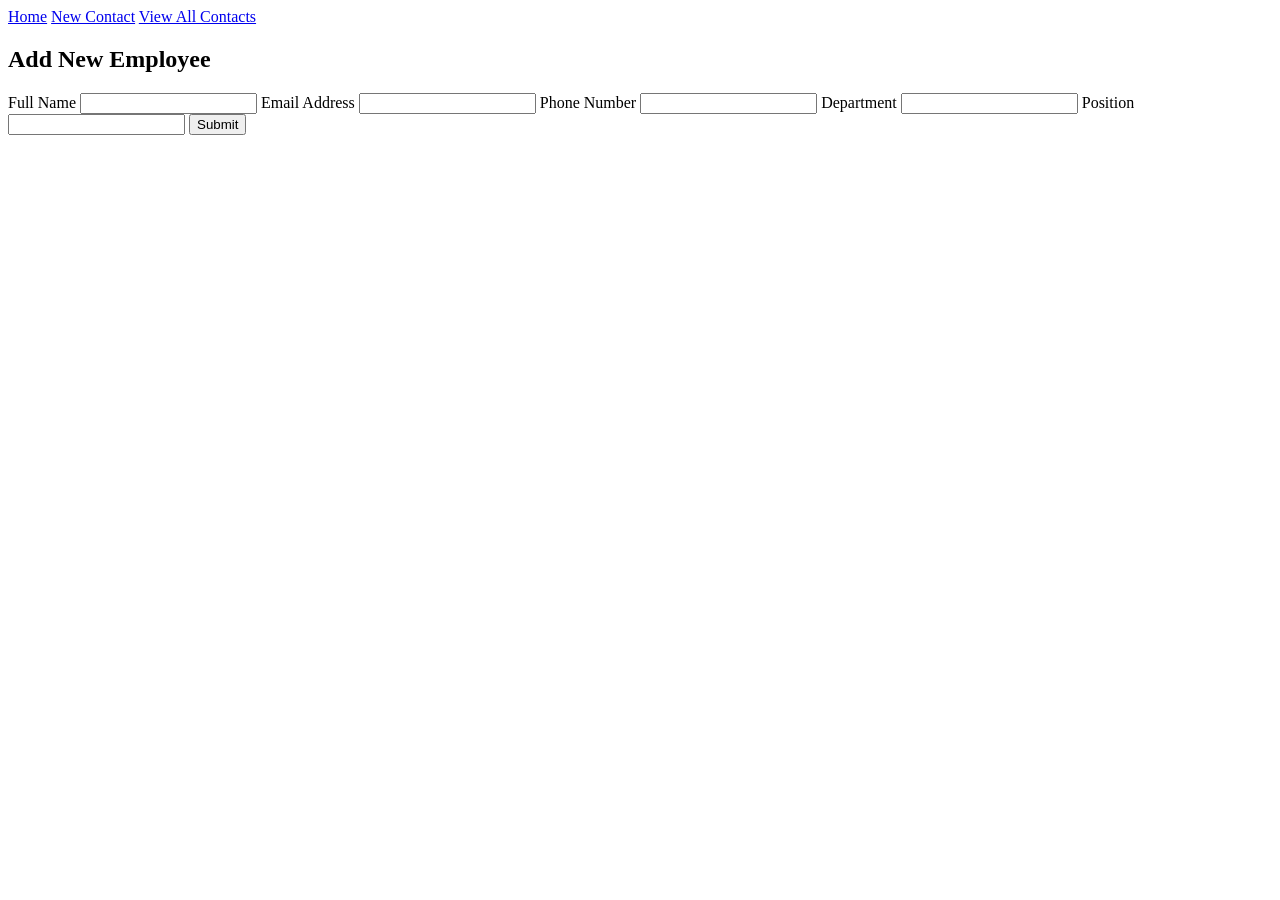
==== new-contact.html @ 43a386cb "added new contact page" ====
<!DOCTYPE html>
<html>
<head>
<title>New Contact</title>
<link rel="stylesheet" href="styles.css">
</head>

<body>

<nav>
<a href="index.html">Home</a>
<a href="new-contact.html">New Contact</a>
<a href="view-contacts.html">View All Contacts</a>
</nav>

<h2>Add New Employee</h2>

<form>

<label>Full Name</label>
<input type="text" required>

<label>Email Address</label>
<input type="email" required>

<label>Phone Number</label>
<input type="tel">

<label>Department</label>
<input type="text">

<label>Position</label>
<input type="text">

<button type="submit">Submit</button>

</form>

</body>
</html>
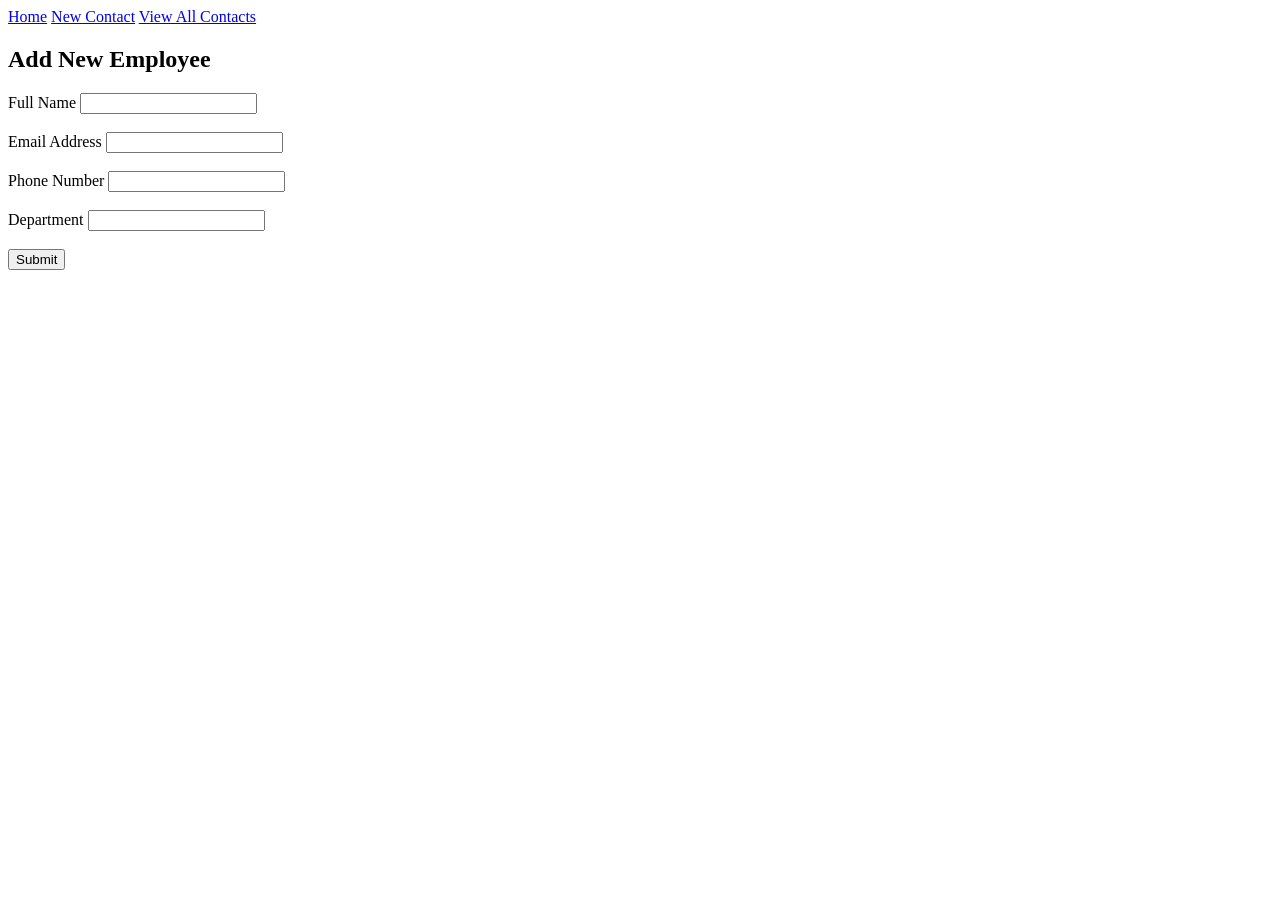
==== commit 96283733: "Added a view-contact page" ====
--- a/new-contact.html
+++ b/new-contact.html
@@ -18,19 +18,16 @@
 <form>
 
 <label>Full Name</label>
-<input type="text" required>
+<input type="text" required><br><br>
 
 <label>Email Address</label>
-<input type="email" required>
+<input type="email" required><br><br>
 
 <label>Phone Number</label>
-<input type="tel">
+<input type="tel"><br><br>
 
 <label>Department</label>
-<input type="text">
-
-<label>Position</label>
-<input type="text">
+<input type="text"><br><br>
 
 <button type="submit">Submit</button>
 
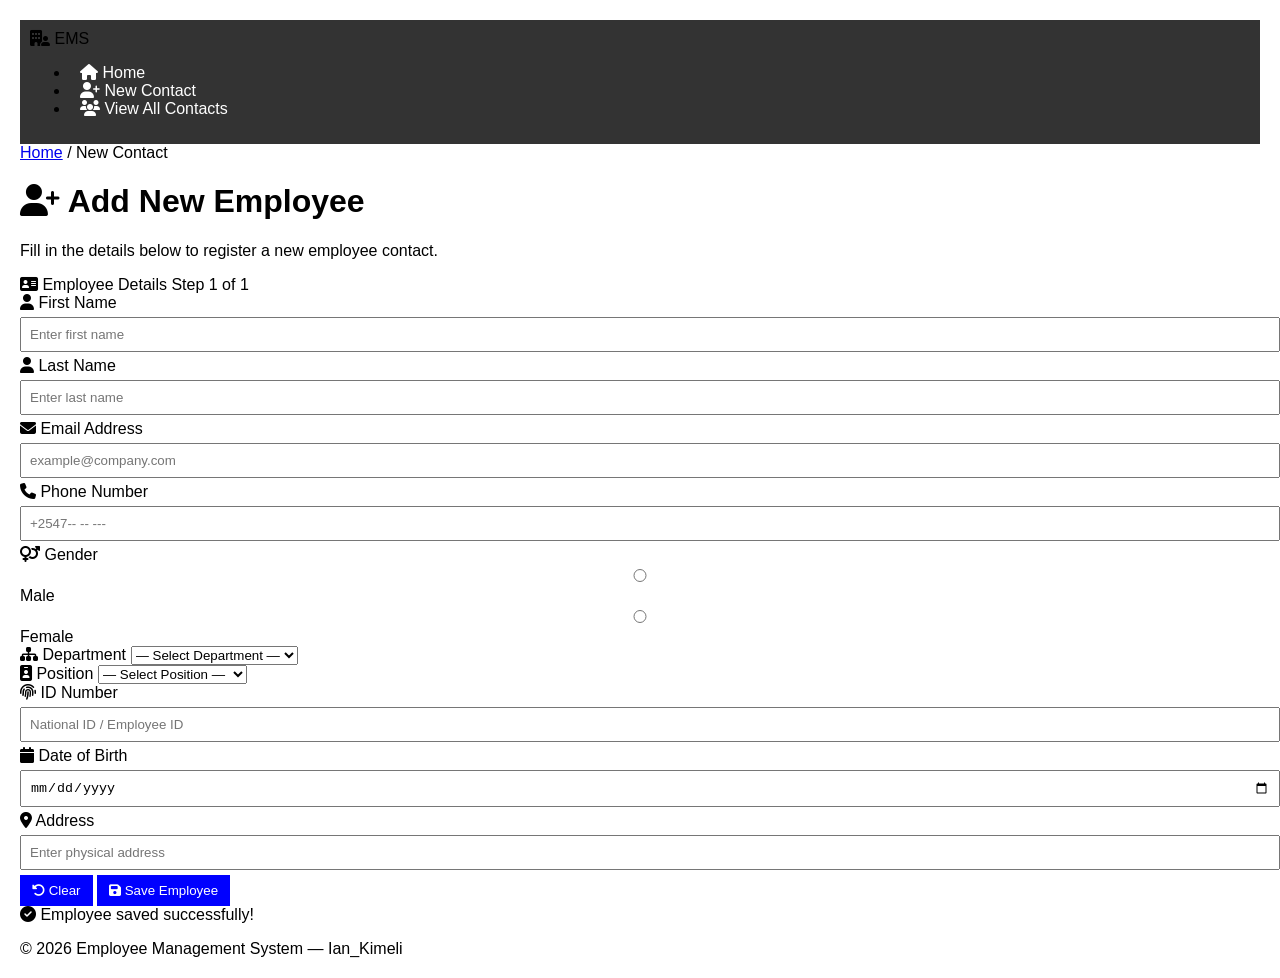
==== commit d21e912e: "modified index and new-contact pages" ====
--- a/new-contact.html
+++ b/new-contact.html
@@ -1,37 +1,145 @@
 <!DOCTYPE html>
-<html>
+<html lang="en">
 <head>
-<title>New Contact</title>
-<link rel="stylesheet" href="styles.css">
+  <meta charset="UTF-8" />
+  <meta name="viewport" content="width=device-width, initial-scale=1.0"/>
+  <title>New Contact — EMS</title>
+  <link rel="stylesheet" href="style.css" />
+  <link href="https://fonts.googleapis.com/css2?family=Sora:wght@300;400;600;700&family=JetBrains+Mono:wght@400;600&display=swap" rel="stylesheet"/>
+  <link rel="stylesheet" href="https://cdnjs.cloudflare.com/ajax/libs/font-awesome/6.5.0/css/all.min.css"/>
 </head>
-
 <body>
 
-<nav>
-<a href="index.html">Home</a>
-<a href="new-contact.html">New Contact</a>
-<a href="view-contacts.html">View All Contacts</a>
-</nav>
+  <!-- NAV -->
+  <nav class="navbar">
+    <div class="nav-brand">
+      <span class="brand-icon"><i class="fa-solid fa-building-user"></i></span>
+      <span class="brand-text">EMS</span>
+    </div>
+    <ul class="nav-links">
+      <li><a href="index.html"><i class="fa-solid fa-house"></i> Home</a></li>
+      <li><a href="new-contact.html" class="active"><i class="fa-solid fa-user-plus"></i> New Contact</a></li>
+      <li><a href="view-contact.html"><i class="fa-solid fa-users"></i> View All Contacts</a></li>
+    </ul>
+  </nav>
 
-<h2>Add New Employee</h2>
+  <!-- PAGE HEADER -->
+  <div class="page-header">
+    <div class="page-header-inner">
+      <div class="page-breadcrumb"><a href="index.html">Home</a> / New Contact</div>
+      <h1 class="page-title"><i class="fa-solid fa-user-plus"></i> Add New Employee</h1>
+      <p class="page-sub">Fill in the details below to register a new employee contact.</p>
+    </div>
+  </div>
 
-<form>
+  <!-- FORM SECTION -->
+  <section class="form-section">
+    <div class="form-wrapper">
+      <div class="form-card">
+        <div class="form-card-header">
+          <span><i class="fa-solid fa-address-card"></i> Employee Details</span>
+          <span class="form-step">Step 1 of 1</span>
+        </div>
 
-<label>Full Name</label>
-<input type="text" required><br><br>
+        <div class="form-body">
+          <div class="form-row two-col">
+            <div class="form-group">
+              <label for="firstname"><i class="fa-solid fa-user"></i> First Name</label>
+              <input type="text" id="firstname" placeholder="Enter first name" />
+            </div>
+            <div class="form-group">
+              <label for="lastname"><i class="fa-solid fa-user"></i> Last Name</label>
+              <input type="text" id="lastname" placeholder="Enter last name" />
+            </div>
+          </div>
 
-<label>Email Address</label>
-<input type="email" required><br><br>
+          <div class="form-row two-col">
+            <div class="form-group">
+              <label for="email"><i class="fa-solid fa-envelope"></i> Email Address</label>
+              <input type="email" id="email" placeholder="example@company.com" />
+            </div>
+            <div class="form-group">
+              <label for="phone"><i class="fa-solid fa-phone"></i> Phone Number</label>
+              <input type="tel" id="phone" placeholder="+2547-- -- ---" />
+            </div>
+          </div>
 
-<label>Phone Number</label>
-<input type="tel"><br><br>
+          <div class="form-row">
+            <div class="form-group">
+              <label><i class="fa-solid fa-venus-mars"></i> Gender</label>
+              <div class="radio-group">
+                <label class="radio-label">
+                  <input type="radio" name="gender" value="male" /> Male
+                </label>
+                <label class="radio-label">
+                  <input type="radio" name="gender" value="female" /> Female
+                </label>
+              </div>
+            </div>
+          </div>
 
-<label>Department</label>
-<input type="text"><br><br>
+          <div class="form-row two-col">
+            <div class="form-group">
+              <label for="department"><i class="fa-solid fa-sitemap"></i> Department</label>
+              <select id="department">
+                <option value="">— Select Department —</option>
+                <option>Information Technology</option>
+                <option>Human Resources</option>
+                <option>Finance</option>
+                <option>Operations</option>
+                <option>Marketing</option>
+              </select>
+            </div>
+            <div class="form-group">
+              <label for="position"><i class="fa-solid fa-id-badge"></i> Position</label>
+              <select id="position">
+                <option value="">— Select Position —</option>
+                <option>Software Engineer</option>
+                <option>HR Manager</option>
+                <option>Accountant</option>
+                <option>Operations Lead</option>
+                <option>Marketing Analyst</option>
+                <option>System Administrator</option>
+              </select>
+            </div>
+          </div>
 
-<button type="submit">Submit</button>
+          <div class="form-row two-col">
+            <div class="form-group">
+              <label for="idnumber"><i class="fa-solid fa-fingerprint"></i> ID Number</label>
+              <input type="text" id="idnumber" placeholder="National ID / Employee ID" />
+            </div>
+            <div class="form-group">
+              <label for="dob"><i class="fa-solid fa-calendar"></i> Date of Birth</label>
+              <input type="date" id="dob" />
+            </div>
+          </div>
 
-</form>
+          <div class="form-row">
+            <div class="form-group">
+              <label for="address"><i class="fa-solid fa-location-dot"></i> Address</label>
+              <input type="text" id="address" placeholder="Enter physical address" />
+            </div>
+          </div>
 
+          <div class="form-actions">
+            <button type="button" class="btn btn-ghost" onclick="clearForm()"><i class="fa-solid fa-rotate-left"></i> Clear</button>
+            <button type="button" class="btn btn-primary" onclick="submitForm()"><i class="fa-solid fa-floppy-disk"></i> Save Employee</button>
+          </div>
+        </div>
+      </div>
+    </div>
+  </section>
+
+  <!-- SUCCESS TOAST -->
+  <div class="toast" id="toast">
+    <i class="fa-solid fa-circle-check"></i> Employee saved successfully!
+  </div>
+
+  <footer class="footer">
+    <p>&copy; 2026 Employee Management System &mdash; Ian_Kimeli</p>
+  </footer>
+
+  <script src="main.js"></script>
 </body>
 </html>
--- a/style.css
+++ b/style.css
@@ -0,0 +1,42 @@
+body{
+font-family: Arial;
+margin:20px;
+}
+
+nav{
+background:#333;
+padding:10px;
+}
+
+nav a{
+color:white;
+margin:10px;
+text-decoration:none;
+}
+
+form{
+width:300px;
+}
+
+input{
+width:100%;
+padding:8px;
+margin:5px 0;
+}
+
+button{
+padding:8px 12px;
+background:blue;
+color:white;
+border:none;
+}
+
+table{
+border-collapse:collapse;
+width:80%;
+}
+
+table, th, td{
+border:1px solid black;
+padding:8px;
+}
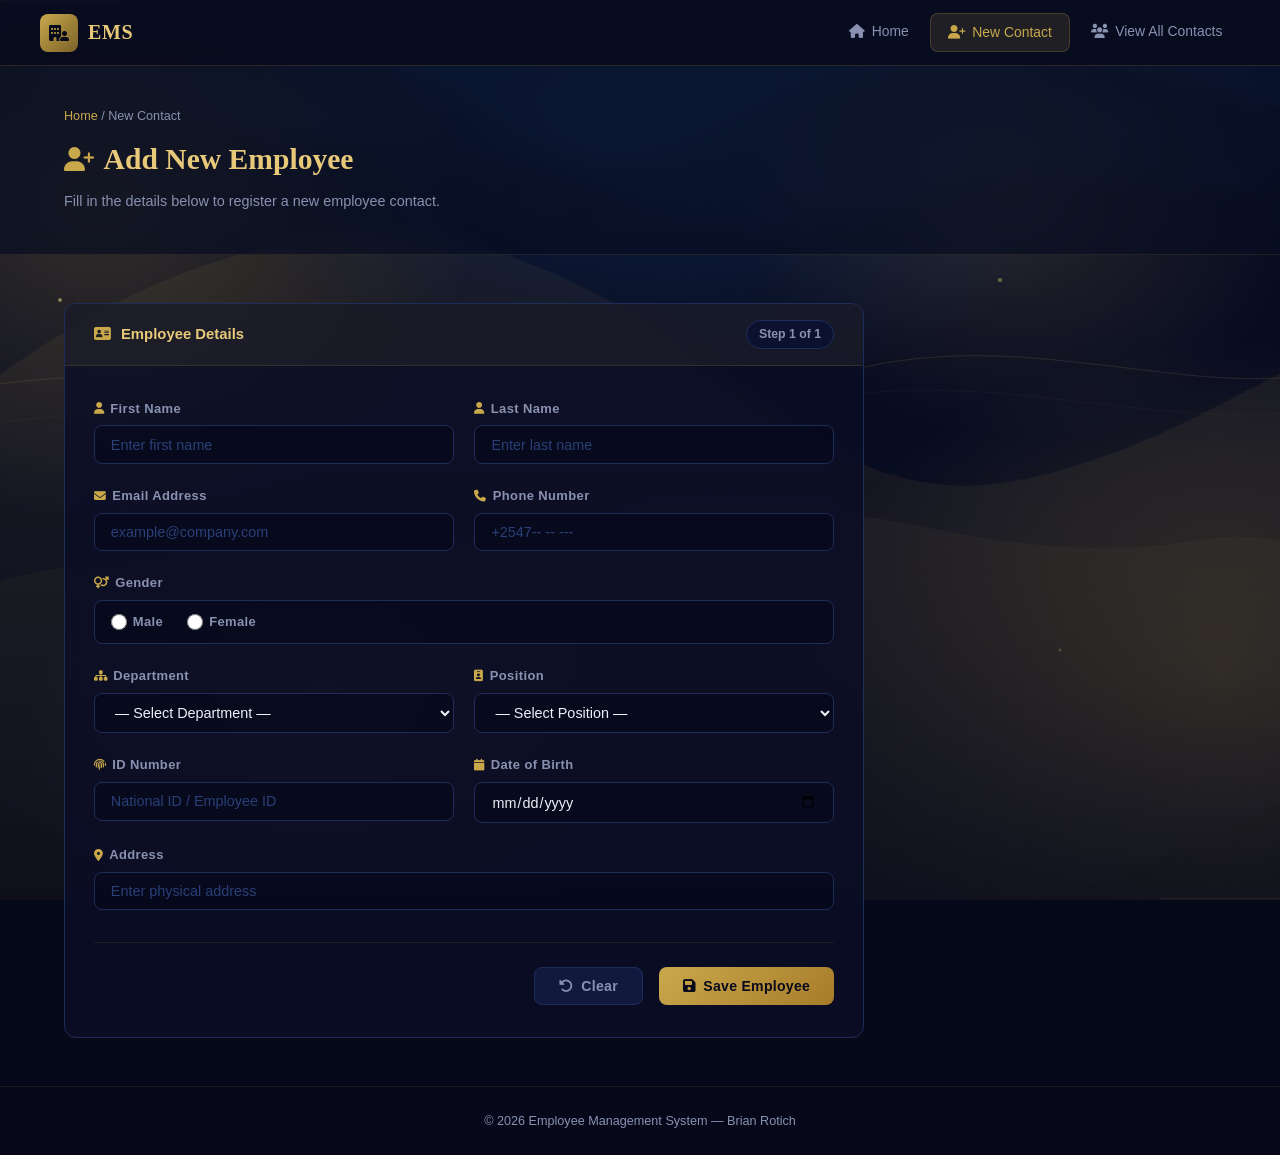
==== commit 94610ebd: "Update footer" ====
--- a/new-contact.html
+++ b/new-contact.html
@@ -137,7 +137,7 @@
   </div>
 
   <footer class="footer">
-    <p>&copy; 2026 Employee Management System &mdash; Ian_Kimeli</p>
+    <p>&copy; 2026 Employee Management System &mdash; Brian Rotich</p>
   </footer>
 
   <script src="main.js"></script>
--- a/style.css
+++ b/style.css
@@ -1,42 +1,729 @@
-body{
-font-family: Arial;
-margin:20px;
-}
-
-nav{
-background:#333;
-padding:10px;
-}
-
-nav a{
-color:white;
-margin:10px;
-text-decoration:none;
-}
-
-form{
-width:300px;
-}
-
-input{
-width:100%;
-padding:8px;
-margin:5px 0;
-}
-
-button{
-padding:8px 12px;
-background:blue;
-color:white;
-border:none;
-}
-
-table{
-border-collapse:collapse;
-width:80%;
-}
-
-table, th, td{
-border:1px solid black;
-padding:8px;
+:root {
+  --bg:         #06091a;
+  --bg-2:       #0c1130;
+  --bg-3:       #111a3e;
+  --border:     #1e2d5a;
+  --border-2:   #2a3f78;
+  --text:       #eef0f8;
+  --text-muted: #8892b0;
+  --gold:       #c9a84c;
+  --gold-light: #e8c97a;
+  --gold-dim:   #7a6128;
+  --navy:       #1a3a6b;
+  --navy-light: #2454a0;
+  --danger:     #e05555;
+  --warning:    #d4920a;
+  --radius:     12px;
+  --radius-sm:  8px;
+  --shadow:     0 8px 40px rgba(0,0,0,0.5);
+  --font:       'Playfair Display', Georgia, serif;
+  --font-body:  'DM Sans', sans-serif;
+  --mono:       'JetBrains Mono', monospace;
+}
+
+*, *::before, *::after { box-sizing: border-box; margin: 0; padding: 0; }
+html { scroll-behavior: smooth; }
+
+body {
+  font-family: var(--font-body);
+  background-color: var(--bg);
+  background-image: url('Images/Background.jpeg');
+  background-size: cover;
+  background-position: center top;
+  background-attachment: fixed;
+  background-repeat: no-repeat;
+  color: var(--text);
+  min-height: 100vh;
+  display: flex;
+  flex-direction: column;
+  line-height: 1.65;
+}
+
+a { text-decoration: none; color: inherit; }
+ul { list-style: none; }
+input, select, button { font-family: var(--font-body); }
+
+::-webkit-scrollbar { width: 5px; height: 5px; }
+::-webkit-scrollbar-track { background: var(--bg-2); }
+::-webkit-scrollbar-thumb { background: var(--border-2); border-radius: 3px; }
+
+
+.navbar {
+  position: sticky;
+  top: 0;
+  z-index: 100;
+  background: rgba(6, 9, 26, 0.88);
+  backdrop-filter: blur(16px);
+  border-bottom: 1px solid rgba(201, 168, 76, 0.18);
+  display: flex;
+  align-items: center;
+  justify-content: space-between;
+  padding: 0 2.5rem;
+  height: 66px;
+}
+
+.nav-brand {
+  display: flex;
+  align-items: center;
+  gap: 10px;
+  font-family: var(--font);
+  font-weight: 700;
+  font-size: 1.25rem;
+  letter-spacing: 0.03em;
+  color: var(--gold-light);
+}
+
+.brand-icon {
+  width: 38px; height: 38px;
+  background: linear-gradient(135deg, var(--gold), var(--gold-dim));
+  color: var(--bg);
+  border-radius: var(--radius-sm);
+  display: grid; place-items: center;
+  font-size: 1rem;
+}
+
+.nav-links { display: flex; gap: 0.2rem; }
+
+.nav-links a {
+  display: flex;
+  align-items: center;
+  gap: 7px;
+  padding: 0.45rem 1.1rem;
+  border-radius: var(--radius-sm);
+  font-size: 0.87rem;
+  font-weight: 500;
+  color: var(--text-muted);
+  transition: color 0.2s, background 0.2s;
+}
+
+.nav-links a:hover {
+  color: var(--gold-light);
+  background: rgba(201, 168, 76, 0.08);
+}
+
+.nav-links a.active {
+  color: var(--gold);
+  background: rgba(201, 168, 76, 0.12);
+  border: 1px solid rgba(201, 168, 76, 0.22);
+}
+
+
+.btn {
+  display: inline-flex;
+  align-items: center;
+  gap: 8px;
+  padding: 0.6rem 1.5rem;
+  border-radius: var(--radius-sm);
+  font-size: 0.88rem;
+  font-weight: 600;
+  cursor: pointer;
+  border: none;
+  transition: all 0.22s;
+  text-decoration: none;
+  letter-spacing: 0.02em;
+}
+
+.btn-primary {
+  background: linear-gradient(135deg, var(--gold), #a87c2a);
+  color: #08091a;
+}
+.btn-primary:hover {
+  background: linear-gradient(135deg, var(--gold-light), var(--gold));
+  transform: translateY(-1px);
+  box-shadow: 0 6px 20px rgba(201,168,76,0.35);
+}
+
+.btn-outline {
+  background: transparent;
+  color: var(--gold-light);
+  border: 1px solid rgba(201,168,76,0.35);
+}
+.btn-outline:hover {
+  border-color: var(--gold);
+  background: rgba(201,168,76,0.08);
+}
+
+.btn-ghost {
+  background: var(--bg-3);
+  color: var(--text-muted);
+  border: 1px solid var(--border);
+}
+.btn-ghost:hover { color: var(--text); border-color: var(--border-2); }
+
+.btn-sm { padding: 0.38rem 0.9rem; font-size: 0.81rem; }
+
+
+.hero {
+  flex: 1;
+  position: relative;
+  display: flex;
+  align-items: center;
+  justify-content: space-between;
+  gap: 3rem;
+  padding: 5rem 4rem;
+  overflow: hidden;
+  min-height: 86vh;
+}
+
+.hero::before {
+  content: '';
+  position: absolute;
+  top: -160px; left: -160px;
+  width: 560px; height: 560px;
+  background: radial-gradient(circle, rgba(201,168,76,0.07) 0%, transparent 70%);
+  pointer-events: none;
+}
+
+.hero-content {
+  max-width: 560px;
+  animation: fadeUp 0.7s ease both;
+}
+
+.hero-badge {
+  display: inline-flex;
+  align-items: center;
+  gap: 8px;
+  background: rgba(201,168,76,0.1);
+  border: 1px solid rgba(201,168,76,0.28);
+  color: var(--gold-light);
+  font-size: 0.76rem;
+  font-weight: 600;
+  padding: 0.35rem 1rem;
+  border-radius: 99px;
+  margin-bottom: 1.6rem;
+  letter-spacing: 0.06em;
+  text-transform: uppercase;
+}
+
+.hero-title {
+  font-family: var(--font);
+  font-size: clamp(2.6rem, 5vw, 4.2rem);
+  font-weight: 700;
+  line-height: 1.08;
+  margin-bottom: 1.25rem;
+  letter-spacing: -0.01em;
+}
+
+.hero-title .accent {
+  background: linear-gradient(90deg, var(--gold-light), var(--gold));
+  -webkit-background-clip: text;
+  -webkit-text-fill-color: transparent;
+  background-clip: text;
+}
+
+.hero-sub {
+  color: var(--text-muted);
+  font-size: 1.02rem;
+  line-height: 1.8;
+  margin-bottom: 2.2rem;
+}
+
+.hero-actions { display: flex; gap: 1rem; flex-wrap: wrap; }
+
+
+.hero-visual {
+  display: flex;
+  flex-direction: column;
+  gap: 1rem;
+  animation: fadeUp 0.7s 0.15s ease both;
+}
+
+.stat-card {
+  background: rgba(12, 17, 48, 0.75);
+  border: 1px solid var(--border);
+  border-radius: var(--radius);
+  padding: 1.4rem 1.8rem;
+  display: flex;
+  align-items: center;
+  gap: 1.2rem;
+  min-width: 230px;
+  backdrop-filter: blur(8px);
+  transition: border-color 0.2s, transform 0.2s;
+}
+
+.stat-card:hover { border-color: rgba(201,168,76,0.4); transform: translateX(-4px); }
+
+.stat-card.featured {
+  border-color: rgba(201,168,76,0.35);
+  background: rgba(201,168,76,0.07);
+}
+
+.stat-icon {
+  width: 48px; height: 48px;
+  background: rgba(201,168,76,0.12);
+  border-radius: var(--radius-sm);
+  display: grid; place-items: center;
+  font-size: 1.15rem;
+  color: var(--gold);
+  border: 1px solid rgba(201,168,76,0.2);
+}
+
+.stat-num {
+  font-family: var(--mono);
+  font-size: 2rem;
+  font-weight: 700;
+  color: var(--gold-light);
+  line-height: 1;
+  display: block;
+}
+
+.stat-label {
+  font-size: 0.78rem;
+  color: var(--text-muted);
+  display: block;
+  margin-top: 3px;
+  letter-spacing: 0.04em;
+}
+
+
+.features {
+  padding: 4rem;
+  border-top: 1px solid rgba(201,168,76,0.1);
+  background: rgba(6,9,26,0.4);
+  backdrop-filter: blur(6px);
+}
+
+.section-label {
+  font-size: 0.72rem;
+  font-weight: 700;
+  text-transform: uppercase;
+  letter-spacing: 0.14em;
+  color: var(--gold);
+  margin-bottom: 0.5rem;
+}
+
+.section-title {
+  font-family: var(--font);
+  font-size: 1.9rem;
+  font-weight: 700;
+  margin-bottom: 2.5rem;
+  color: var(--gold-light);
+}
+
+.features-grid {
+  display: grid;
+  grid-template-columns: repeat(auto-fit, minmax(260px, 1fr));
+  gap: 1.5rem;
+}
+
+.feature-card {
+  background: rgba(12, 17, 48, 0.7);
+  border: 1px solid var(--border);
+  border-radius: var(--radius);
+  padding: 2rem;
+  backdrop-filter: blur(8px);
+  transition: border-color 0.2s, transform 0.2s;
+}
+
+.feature-card:hover { border-color: rgba(201,168,76,0.35); transform: translateY(-4px); }
+
+.feature-icon {
+  width: 46px; height: 46px;
+  background: rgba(201,168,76,0.1);
+  color: var(--gold);
+  border-radius: var(--radius-sm);
+  display: grid; place-items: center;
+  font-size: 1.1rem;
+  margin-bottom: 1.2rem;
+  border: 1px solid rgba(201,168,76,0.18);
+}
+
+.feature-card h3 { font-size: 1rem; font-weight: 600; margin-bottom: 0.5rem; color: var(--text); }
+.feature-card p  { color: var(--text-muted); font-size: 0.87rem; line-height: 1.68; margin-bottom: 1.2rem; }
+
+.feature-link {
+  font-size: 0.83rem;
+  font-weight: 600;
+  color: var(--gold);
+  display: inline-flex;
+  align-items: center;
+  gap: 6px;
+  transition: gap 0.2s;
+}
+.feature-link:hover { gap: 10px; color: var(--gold-light); }
+
+
+.page-header {
+  background: rgba(8, 13, 34, 0.7);
+  border-bottom: 1px solid rgba(201,168,76,0.12);
+  padding: 2.5rem 4rem;
+  backdrop-filter: blur(10px);
+}
+
+.page-breadcrumb { font-size: 0.79rem; color: var(--text-muted); margin-bottom: 0.5rem; }
+.page-breadcrumb a { color: var(--gold); }
+.page-breadcrumb a:hover { text-decoration: underline; }
+
+.page-title {
+  font-family: var(--font);
+  font-size: 1.85rem;
+  font-weight: 700;
+  display: flex;
+  align-items: center;
+  gap: 0.6rem;
+  margin-bottom: 0.4rem;
+  color: var(--gold-light);
+}
+.page-title i { color: var(--gold); font-size: 1.5rem; }
+
+.page-sub { color: var(--text-muted); font-size: 0.9rem; }
+
+
+.form-section { flex: 1; padding: 3rem 4rem; }
+.form-wrapper  { max-width: 800px; }
+
+.form-card {
+  background: rgba(10, 14, 38, 0.8);
+  border: 1px solid var(--border);
+  border-radius: var(--radius);
+  overflow: hidden;
+  backdrop-filter: blur(12px);
+  animation: fadeUp 0.5s ease both;
+}
+
+.form-card-header {
+  padding: 1rem 1.8rem;
+  background: rgba(201,168,76,0.07);
+  border-bottom: 1px solid rgba(201,168,76,0.14);
+  display: flex;
+  align-items: center;
+  justify-content: space-between;
+  font-weight: 600;
+  font-size: 0.93rem;
+  color: var(--gold-light);
+}
+.form-card-header i { color: var(--gold); margin-right: 6px; }
+
+.form-step {
+  font-size: 0.77rem;
+  color: var(--text-muted);
+  background: var(--bg-2);
+  padding: 0.2rem 0.75rem;
+  border-radius: 99px;
+  border: 1px solid var(--border);
+}
+
+.form-body { padding: 2rem 1.8rem; }
+
+.form-row           { margin-bottom: 1.3rem; }
+.form-row.two-col   { display: grid; grid-template-columns: 1fr 1fr; gap: 1.3rem; }
+.form-group         { display: flex; flex-direction: column; gap: 0.4rem; }
+
+.form-group label {
+  font-size: 0.81rem;
+  font-weight: 600;
+  color: var(--text-muted);
+  display: flex;
+  align-items: center;
+  gap: 6px;
+  letter-spacing: 0.03em;
+}
+.form-group label i { color: var(--gold); font-size: 0.74rem; }
+
+.form-group input,
+.form-group select {
+  background: rgba(6,9,26,0.7);
+  border: 1px solid var(--border);
+  border-radius: var(--radius-sm);
+  color: var(--text);
+  padding: 0.65rem 1rem;
+  font-size: 0.9rem;
+  transition: border-color 0.2s, box-shadow 0.2s;
+  outline: none;
+}
+
+.form-group input:focus,
+.form-group select:focus {
+  border-color: var(--gold);
+  box-shadow: 0 0 0 3px rgba(201,168,76,0.13);
+}
+
+.form-group input::placeholder { color: var(--border-2); }
+.form-group select option { background: var(--bg-2); color: var(--text); }
+
+.radio-group {
+  display: flex;
+  gap: 1.5rem;
+  align-items: center;
+  padding: 0.65rem 1rem;
+  background: rgba(6,9,26,0.7);
+  border: 1px solid var(--border);
+  border-radius: var(--radius-sm);
+}
+
+.radio-label {
+  display: flex;
+  align-items: center;
+  gap: 7px;
+  cursor: pointer;
+  font-size: 0.9rem;
+  color: var(--text);
+  font-weight: normal;
+}
+
+.radio-label input[type="radio"] {
+  accent-color: var(--gold);
+  width: 16px; height: 16px;
+  padding: 0; border: none; background: none; box-shadow: none;
+}
+
+.form-actions {
+  display: flex;
+  justify-content: flex-end;
+  gap: 1rem;
+  margin-top: 2rem;
+  padding-top: 1.5rem;
+  border-top: 1px solid rgba(201,168,76,0.1);
+}
+
+.toast {
+  position: fixed;
+  bottom: 2rem; right: 2rem;
+  background: linear-gradient(135deg, var(--gold), #a87c2a);
+  color: #08091a;
+  padding: 0.8rem 1.5rem;
+  border-radius: var(--radius-sm);
+  font-weight: 700;
+  font-size: 0.88rem;
+  display: flex;
+  align-items: center;
+  gap: 8px;
+  opacity: 0;
+  transform: translateY(20px);
+  transition: opacity 0.3s, transform 0.3s;
+  pointer-events: none;
+  z-index: 200;
+}
+.toast.show { opacity: 1; transform: translateY(0); }
+
+
+.table-section { flex: 1; padding: 3rem 4rem; }
+
+.table-wrapper {
+  background: rgba(10, 14, 38, 0.8);
+  border: 1px solid var(--border);
+  border-radius: var(--radius);
+  overflow: hidden;
+  backdrop-filter: blur(12px);
+  animation: fadeUp 0.5s ease both;
+}
+
+.table-toolbar {
+  display: flex;
+  align-items: center;
+  gap: 1rem;
+  padding: 1rem 1.5rem;
+  border-bottom: 1px solid rgba(201,168,76,0.1);
+  background: rgba(201,168,76,0.04);
+  flex-wrap: wrap;
+}
+
+.badge-count {
+  background: rgba(201,168,76,0.12);
+  color: var(--gold);
+  border: 1px solid rgba(201,168,76,0.25);
+  padding: 0.25rem 0.8rem;
+  border-radius: 99px;
+  font-size: 0.79rem;
+  font-weight: 600;
+  white-space: nowrap;
+}
+
+.table-search {
+  flex: 1;
+  display: flex;
+  align-items: center;
+  gap: 8px;
+  background: rgba(6,9,26,0.7);
+  border: 1px solid var(--border);
+  border-radius: var(--radius-sm);
+  padding: 0.45rem 1rem;
+  max-width: 300px;
+}
+.table-search i { color: var(--text-muted); font-size: 0.84rem; }
+.table-search input { background: none; border: none; outline: none; color: var(--text); font-size: 0.87rem; width: 100%; }
+.table-search input::placeholder { color: var(--border-2); }
+
+.table-scroll { overflow-x: auto; }
+
+.emp-table { width: 100%; border-collapse: collapse; font-size: 0.87rem; }
+
+.emp-table thead {
+  background: rgba(6,9,26,0.6);
+  border-bottom: 1px solid rgba(201,168,76,0.14);
+}
+
+.emp-table th {
+  padding: 0.9rem 1.3rem;
+  text-align: left;
+  font-size: 0.75rem;
+  font-weight: 700;
+  text-transform: uppercase;
+  letter-spacing: 0.08em;
+  color: var(--gold);
+  white-space: nowrap;
+}
+.emp-table th i { margin-right: 5px; }
+
+.emp-table tbody tr {
+  border-bottom: 1px solid var(--border);
+  transition: background 0.15s;
+}
+.emp-table tbody tr:last-child { border-bottom: none; }
+.emp-table tbody tr:hover { background: rgba(201,168,76,0.04); }
+
+.emp-table td { padding: 1rem 1.3rem; vertical-align: middle; }
+
+.row-num { font-family: var(--mono); font-size: 0.76rem; color: var(--text-muted); }
+
+.emp-name { display: flex; align-items: center; gap: 10px; font-weight: 600; color: var(--text); }
+
+.avatar {
+  width: 34px; height: 34px;
+  background: linear-gradient(135deg, var(--gold), var(--navy-light));
+  border-radius: 50%;
+  display: grid; place-items: center;
+  font-size: 0.69rem;
+  font-weight: 700;
+  color: #06091a;
+  flex-shrink: 0;
+}
+
+
+.dept-badge {
+  font-size: 0.7rem;
+  font-weight: 700;
+  padding: 0.22rem 0.65rem;
+  border-radius: 4px;
+  text-transform: uppercase;
+  letter-spacing: 0.06em;
+}
+.dept-badge.it  { background: rgba(36,84,160,0.25); color: #6fa3e0; border: 1px solid rgba(36,84,160,0.35); }
+.dept-badge.hr  { background: rgba(201,168,76,0.15); color: var(--gold-light); border: 1px solid rgba(201,168,76,0.25); }
+.dept-badge.fin { background: rgba(212,146,10,0.15); color: #e0b04a; border: 1px solid rgba(212,146,10,0.25); }
+.dept-badge.ops { background: rgba(224,85,85,0.15); color: #e07a7a; border: 1px solid rgba(224,85,85,0.25); }
+.dept-badge.mkt { background: rgba(122,97,188,0.2); color: #b09ae0; border: 1px solid rgba(122,97,188,0.3); }
+
+
+.actions { display: flex; gap: 6px; align-items: center; }
+
+.btn-action {
+  display: inline-flex;
+  align-items: center;
+  gap: 5px;
+  padding: 0.28rem 0.7rem;
+  border-radius: 6px;
+  font-size: 0.77rem;
+  font-weight: 600;
+  border: 1px solid transparent;
+  cursor: pointer;
+  transition: all 0.15s;
+}
+
+.btn-action.details { background: rgba(36,84,160,0.15); color: #6fa3e0; border-color: rgba(36,84,160,0.25); }
+.btn-action.details:hover { background: rgba(36,84,160,0.28); }
+
+.btn-action.edit { background: rgba(201,168,76,0.12); color: var(--gold-light); border-color: rgba(201,168,76,0.22); }
+.btn-action.edit:hover { background: rgba(201,168,76,0.22); }
+
+.btn-action.delete { background: rgba(224,85,85,0.12); color: #e07a7a; border-color: rgba(224,85,85,0.22); }
+.btn-action.delete:hover { background: rgba(224,85,85,0.22); }
+
+
+.modal-overlay {
+  position: fixed; inset: 0;
+  background: rgba(4,6,18,0.78);
+  backdrop-filter: blur(6px);
+  display: flex; align-items: center; justify-content: center;
+  z-index: 200;
+  opacity: 0; pointer-events: none;
+  transition: opacity 0.2s;
+}
+.modal-overlay.open { opacity: 1; pointer-events: all; }
+
+.modal-card {
+  background: linear-gradient(160deg, #0c1130, #080d24);
+  border: 1px solid rgba(201,168,76,0.25);
+  border-radius: var(--radius);
+  width: 430px; max-width: 90vw;
+  padding: 2rem;
+  position: relative;
+  transform: scale(0.95);
+  transition: transform 0.2s;
+  box-shadow: 0 24px 60px rgba(0,0,0,0.6), 0 0 0 1px rgba(201,168,76,0.1);
+}
+.modal-overlay.open .modal-card { transform: scale(1); }
+
+.modal-close {
+  position: absolute; top: 1rem; right: 1rem;
+  background: var(--bg-3); border: 1px solid var(--border);
+  color: var(--text-muted); width: 30px; height: 30px;
+  border-radius: 6px; cursor: pointer;
+  display: grid; place-items: center;
+  transition: color 0.2s, border-color 0.2s;
+}
+.modal-close:hover { color: var(--gold); border-color: rgba(201,168,76,0.3); }
+
+.modal-header { display: flex; align-items: center; gap: 1rem; margin-bottom: 1.5rem; }
+
+.modal-avatar {
+  width: 54px; height: 54px;
+  background: linear-gradient(135deg, var(--gold), var(--navy-light));
+  border-radius: 50%;
+  display: grid; place-items: center;
+  font-size: 1rem; font-weight: 700;
+  color: #06091a; flex-shrink: 0;
+}
+
+.modal-header h3 { font-family: var(--font); font-size: 1.15rem; font-weight: 700; color: var(--gold-light); }
+
+.modal-position { font-size: 0.79rem; color: var(--gold); font-weight: 600; letter-spacing: 0.04em; }
+
+.modal-body { display: flex; flex-direction: column; gap: 0.8rem; }
+
+.modal-detail {
+  display: flex; align-items: center; gap: 10px;
+  font-size: 0.87rem; color: var(--text-muted);
+  padding: 0.62rem 1rem;
+  background: rgba(6,9,26,0.6);
+  border-radius: var(--radius-sm);
+  border: 1px solid var(--border);
+}
+.modal-detail i { color: var(--gold); width: 14px; }
+.modal-detail strong { color: var(--text); }
+
+.modal-footer { margin-top: 1.5rem; display: flex; justify-content: flex-end; }
+
+
+.footer {
+  border-top: 1px solid rgba(201,168,76,0.1);
+  padding: 1.5rem 4rem;
+  text-align: center;
+  color: var(--text-muted);
+  font-size: 0.79rem;
+  background: rgba(6,9,26,0.5);
+}
+
+
+@keyframes fadeUp {
+  from { opacity: 0; transform: translateY(22px); }
+  to   { opacity: 1; transform: translateY(0); }
+}
+
+
+@media (max-width: 900px) {
+  .hero { flex-direction: column; padding: 3rem 2rem; min-height: auto; }
+  .hero-visual { flex-direction: row; flex-wrap: wrap; }
+  .stat-card { min-width: 160px; }
+  .features, .form-section, .table-section { padding: 2rem; }
+  .page-header { padding: 1.5rem 2rem; }
+  .form-row.two-col { grid-template-columns: 1fr; }
+  .footer { padding: 1.5rem 2rem; }
+}
+
+@media (max-width: 600px) {
+  .navbar { padding: 0 1rem; }
+  .hero, .features, .form-section, .table-section { padding: 1.5rem 1.25rem; }
+  .page-header { padding: 1.25rem; }
+  .actions { flex-direction: column; gap: 4px; }
 }
